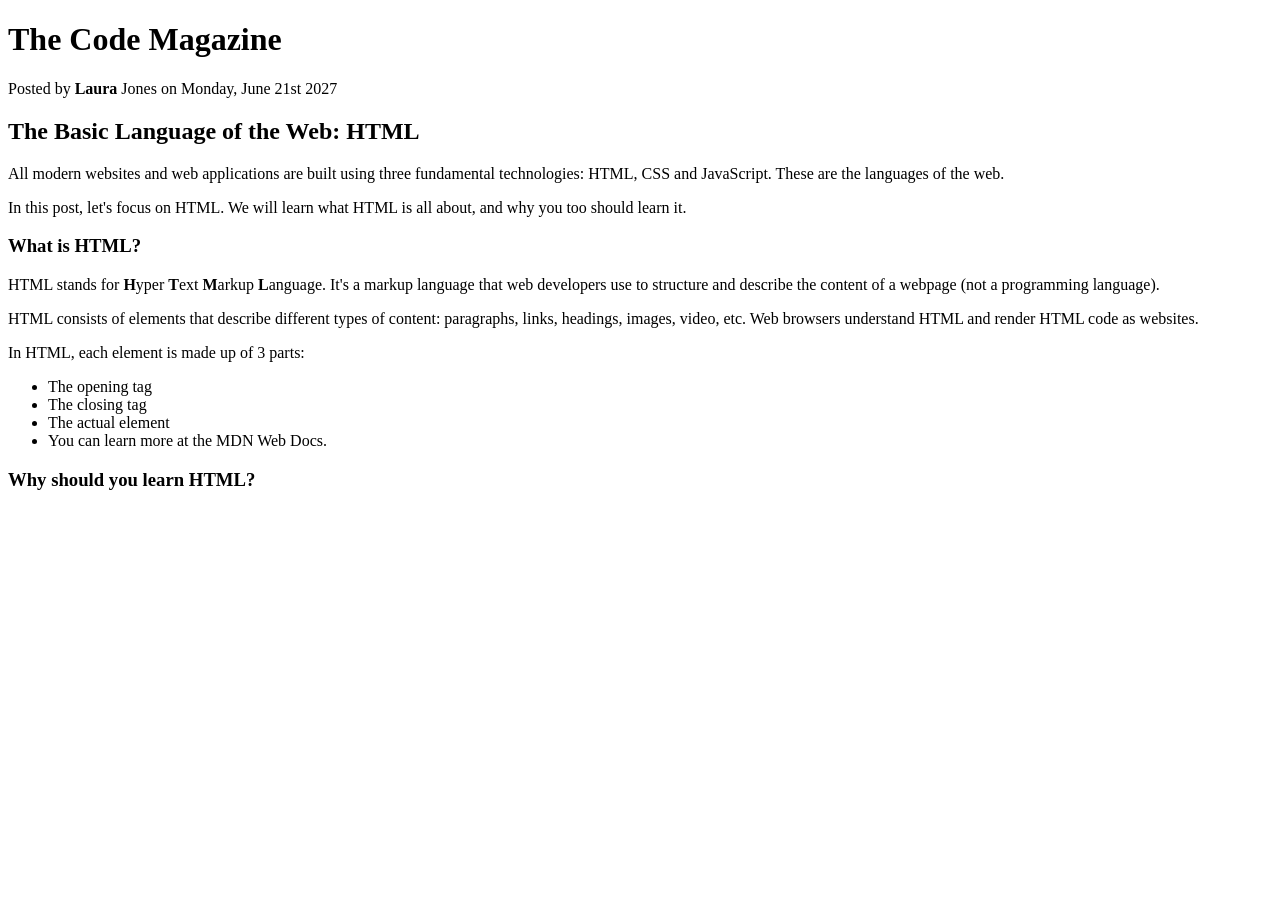
==== html_course/index.html @ 1e7afd39 "Initial HTML tutorial structure" ====
<!DOCTYPE html>
<html>
  <head>
    <title>The Basic Language of the Web: HTML</title>
</head>  

<body>
    <h1>The Code Magazine</h1>
    <p>Posted by <strong>Laura</strong> Jones on Monday, June 21st 2027 </p>

    <h2>The Basic Language of the Web: HTML</h2>

    <p>All modern websites and web applications are built using three fundamental technologies: HTML, CSS and JavaScript. These are the languages of the web.</p>

    <p>In this post, let's focus on HTML. We will learn what HTML is all about, and why you too should learn it.</p>

    <h3>What is HTML?</h3>

    <p>HTML stands for <strong>H</strong>yper <strong>T</strong>ext <strong>M</strong>arkup <strong>L</strong>anguage. It's a markup language that web developers use to structure and describe the content of a webpage (not a programming language).</p>
    <p>HTML consists of elements that describe different types of content: paragraphs, links, headings, images, video, etc. Web browsers understand HTML and render HTML code as websites.</p>
    
    <p>In HTML, each element is made up of 3 parts:</p>
<ul>
    <li> The opening tag</li>
     <li> The closing tag</li>
    <li>  The actual element</li>
    <li> You can learn more at the MDN Web Docs.</li>
</ul>

<h3>Why should you learn HTML?</h3>
 </body>
</html>
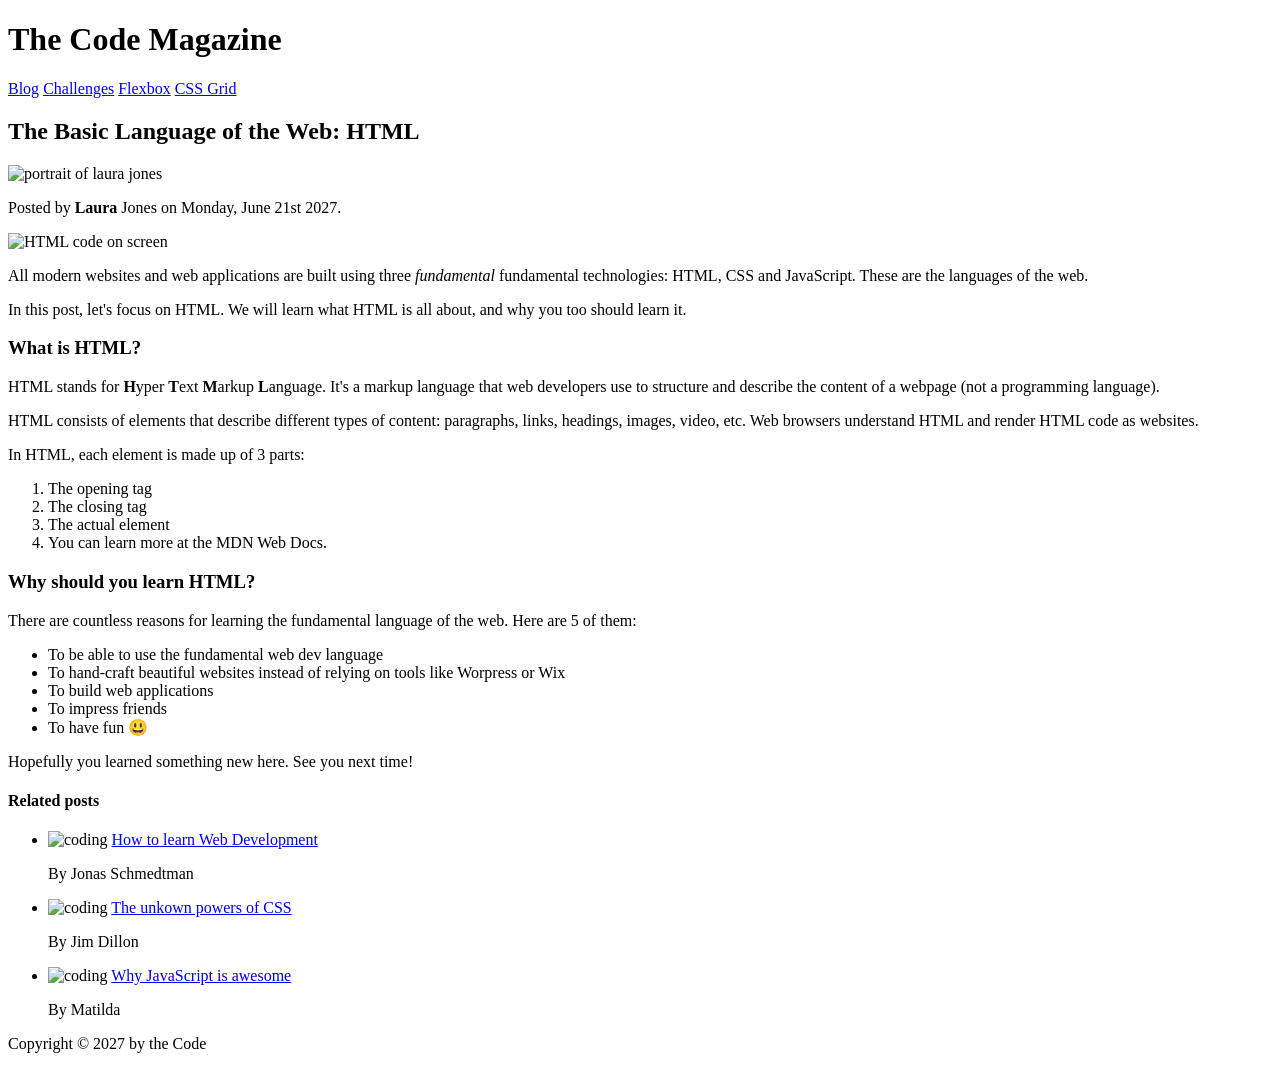
==== commit ae981dc2: "Reorganized files into correct folders" ====
--- a/html_course/index.html
+++ b/html_course/index.html
@@ -1,32 +1,120 @@
-<!DOCTYPE html>
+<!doctype html>
 <html>
   <head>
     <title>The Basic Language of the Web: HTML</title>
-</head>  
+  </head>
 
-<body>
-    <h1>The Code Magazine</h1>
-    <p>Posted by <strong>Laura</strong> Jones on Monday, June 21st 2027 </p>
+  <body>
+    <header>
+      <h1>The Code Magazine</h1>
 
-    <h2>The Basic Language of the Web: HTML</h2>
+      <nav>
+        <a href="#">Blog</a>
+        <a href="#">Challenges</a>
+        <a href="#">Flexbox</a>
+        <a href="#">CSS Grid</a>
+      </nav>
+    </header>
 
-    <p>All modern websites and web applications are built using three fundamental technologies: HTML, CSS and JavaScript. These are the languages of the web.</p>
+    <article>
+      <header>
+        <h2>The Basic Language of the Web: HTML</h2>
+        <img
+          src="pics/laura-jones.jpg"
+          alt="portrait of laura jones"
+          height="50"
+          width="50"
+        />
 
-    <p>In this post, let's focus on HTML. We will learn what HTML is all about, and why you too should learn it.</p>
+        <p>Posted by <strong>Laura</strong> Jones on Monday, June 21st 2027.</p>
 
-    <h3>What is HTML?</h3>
+        <img
+          src="pics/post-img.jpg"
+          alt="HTML code on screen"
+          width="500"
+          height="200"
+        />
+      </header>
 
-    <p>HTML stands for <strong>H</strong>yper <strong>T</strong>ext <strong>M</strong>arkup <strong>L</strong>anguage. It's a markup language that web developers use to structure and describe the content of a webpage (not a programming language).</p>
-    <p>HTML consists of elements that describe different types of content: paragraphs, links, headings, images, video, etc. Web browsers understand HTML and render HTML code as websites.</p>
-    
-    <p>In HTML, each element is made up of 3 parts:</p>
-<ul>
-    <li> The opening tag</li>
-     <li> The closing tag</li>
-    <li>  The actual element</li>
-    <li> You can learn more at the MDN Web Docs.</li>
-</ul>
+      <p>
+        All modern websites and web applications are built using three
+        <em>fundamental</em>
+        fundamental technologies: HTML, CSS and JavaScript. These are the
+        languages of the web.
+      </p>
 
-<h3>Why should you learn HTML?</h3>
- </body>
+      <p>
+        In this post, let's focus on HTML. We will learn what HTML is all about,
+        and why you too should learn it.
+      </p>
+
+      <h3>What is HTML?</h3>
+
+      <p>
+        HTML stands for <strong>H</strong>yper <strong>T</strong>ext
+        <strong>M</strong>arkup <strong>L</strong>anguage. It's a markup
+        language that web developers use to structure and describe the content
+        of a webpage (not a programming language).
+      </p>
+      <p>
+        HTML consists of elements that describe different types of content:
+        paragraphs, links, headings, images, video, etc. Web browsers understand
+        HTML and render HTML code as websites.
+      </p>
+
+      <p>In HTML, each element is made up of 3 parts:</p>
+      <ol>
+        <li>The opening tag</li>
+        <li>The closing tag</li>
+        <li>The actual element</li>
+        <li>You can learn more at the MDN Web Docs.</li>
+      </ol>
+
+      <h3>Why should you learn HTML?</h3>
+
+      <p>
+        There are countless reasons for learning the fundamental language of the
+        web. Here are 5 of them:
+      </p>
+      <ul>
+        <li>To be able to use the fundamental web dev language</li>
+        <li>
+          To hand-craft beautiful websites instead of relying on tools like
+          Worpress or Wix
+        </li>
+        <li>To build web applications</li>
+        <li>To impress friends</li>
+        <li>To have fun 😃</li>
+      </ul>
+
+      <p>Hopefully you learned something new here. See you next time!</p>
+    </article>
+
+    <aside>
+      <h4>Related posts</h4>
+      <ul>
+        <li>
+          <img src="pics/related-1.jpg" alt="coding" height="50" width="50" />
+          <a href="#">How to learn Web Development</a>
+          <p>By Jonas Schmedtman</p>
+        </li>
+
+        <li>
+          <img src="pics/related-2.jpg" alt="coding" height="50" width="50" />
+          <a href="#">The unkown powers of CSS</a>
+          <p>By Jim Dillon</p>
+        </li>
+
+        <li>
+          <img src="pics/related-3.jpg" alt="coding" height="50" width="50" />
+          <a href="#">Why JavaScript is awesome</a>
+          <p>By Matilda</p>
+        </li>
+      </ul>
+    </aside>
+
+    <footer>
+      <p>Copyright &copy; 2027 by the Code</p>
+    </footer>
+  </body>
 </html>
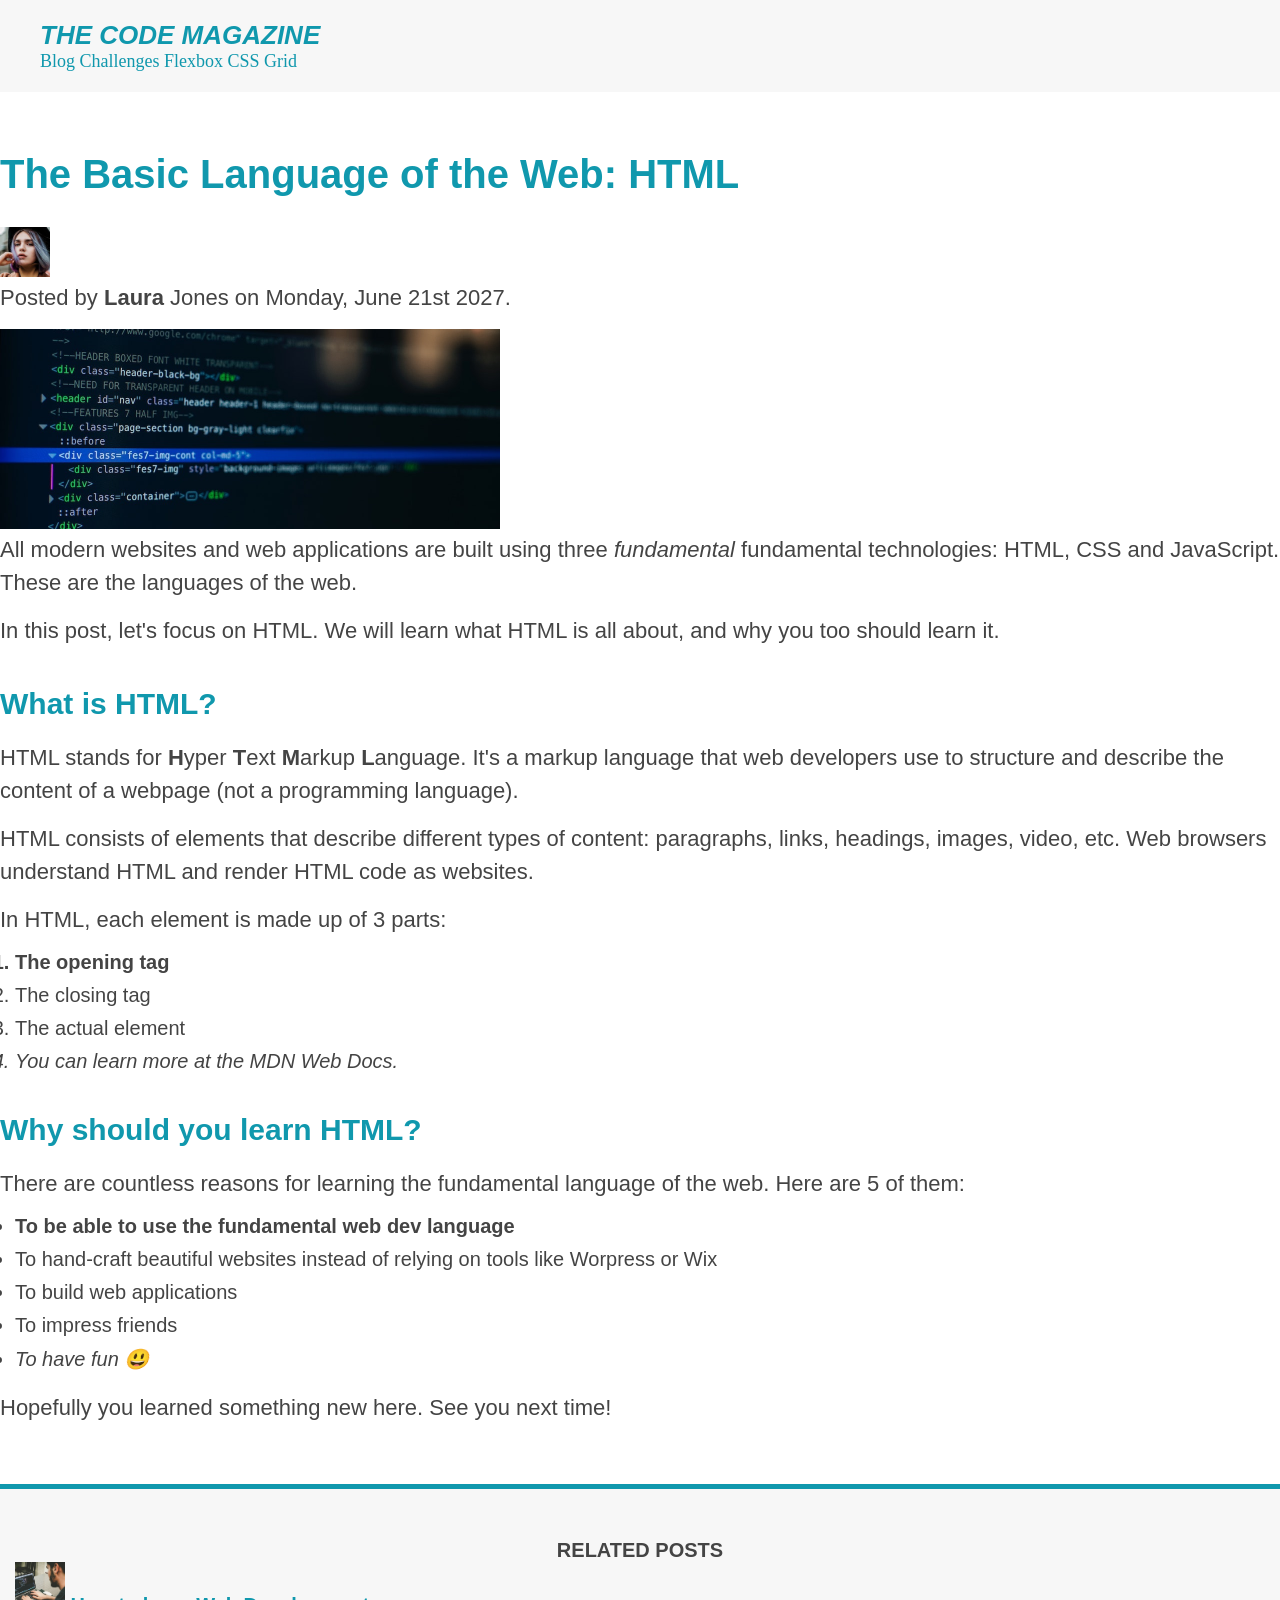
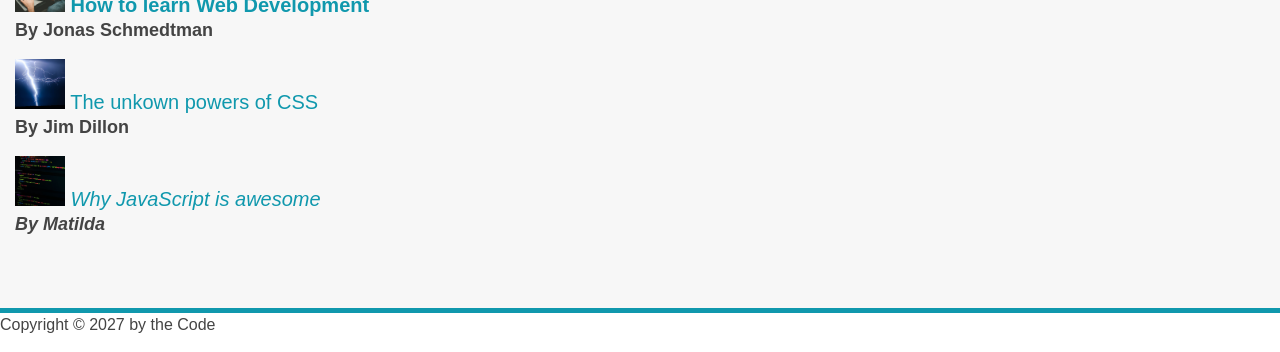
==== commit 28bd862f: "playing with colours,padding margins" ====
--- a/html_course/index.html
+++ b/html_course/index.html
@@ -1,11 +1,12 @@
 <!doctype html>
 <html>
   <head>
+    <link href="style.css" rel="stylesheet" />
     <title>The Basic Language of the Web: HTML</title>
   </head>
 
   <body>
-    <header>
+    <header class="main-header">
       <h1>The Code Magazine</h1>
 
       <nav>
@@ -92,23 +93,23 @@
 
     <aside>
       <h4>Related posts</h4>
-      <ul>
+      <ul class="related">
         <li>
           <img src="pics/related-1.jpg" alt="coding" height="50" width="50" />
           <a href="#">How to learn Web Development</a>
-          <p>By Jonas Schmedtman</p>
+          <p class="related-author">By Jonas Schmedtman</p>
         </li>
 
         <li>
           <img src="pics/related-2.jpg" alt="coding" height="50" width="50" />
           <a href="#">The unkown powers of CSS</a>
-          <p>By Jim Dillon</p>
+          <p class="related-author">By Jim Dillon</p>
         </li>
 
         <li>
           <img src="pics/related-3.jpg" alt="coding" height="50" width="50" />
           <a href="#">Why JavaScript is awesome</a>
-          <p>By Matilda</p>
+          <p class="related-author">By Matilda</p>
         </li>
       </ul>
     </aside>
--- a/html_course/style.css
+++ b/html_course/style.css
@@ -0,0 +1,138 @@
+* {
+  padding: 0;
+  margin: 0;
+}
+
+h1,
+h2,
+h3,
+h4,
+p,
+li {
+  font-family: sans-serif;
+  color: #444;
+}
+
+h1,
+h2,
+h3 {
+  color: #1098ad;
+}
+
+h1 {
+  font-size: 26px;
+  text-transform: uppercase;
+  font-style: italic;
+  color: #1098ad;
+}
+
+h2 {
+  font-size: 40px;
+  margin-bottom: 30px;
+}
+
+h3 {
+  font-size: 30px;
+  margin-bottom: 20px;
+  margin-top: 40px;
+}
+
+h4 {
+  font-size: 20px;
+  text-transform: uppercase;
+  text-align: center;
+}
+
+p {
+  font-size: 22px;
+  line-height: 1.5;
+  margin-bottom: 15px;
+}
+
+ul,
+ol {
+  margin-left: 15px;
+  margin-bottom: 20px;
+}
+
+li {
+  font-size: 20px;
+  margin-bottom: 10px;
+}
+
+li:lasht-child {
+  margin-bottom: 0;
+}
+
+footer p {
+  font-size: 16px;
+}
+
+.related-author {
+  font-size: 18px;
+  font-weight: bold;
+}
+
+.related {
+  list-style: none;
+}
+
+.main-header {
+  background-color: #f7f7f7;
+  padding: 20px 40px;
+  margin-bottom: 60px;
+}
+
+aside {
+  background-color: #f7f7f7;
+  border-top: 5px solid #1098ad;
+  border-bottom: 5px solid #1098ad;
+  padding: 50px 0px;
+}
+
+body {
+}
+
+li:first-child {
+  font-weight: bold;
+}
+
+li:last-child {
+  font-style: italic;
+}
+
+li:nth-child(even) {
+}
+
+/* conception
+article p:first-child {
+  color: red;
+}*/
+
+a:link {
+  color: #1098ad;
+  text-decoration: none;
+}
+
+a:visited {
+  color: #1098ad;
+}
+
+a:hover {
+  color: orangered;
+  font-weight: bold;
+  text-decoration: underline orangered;
+}
+
+a:active {
+  background-color: black;
+  font-style: italic;
+}
+
+article {
+  margin-bottom: 60px;
+}
+
+nav {
+  font-size: 18px;
+}
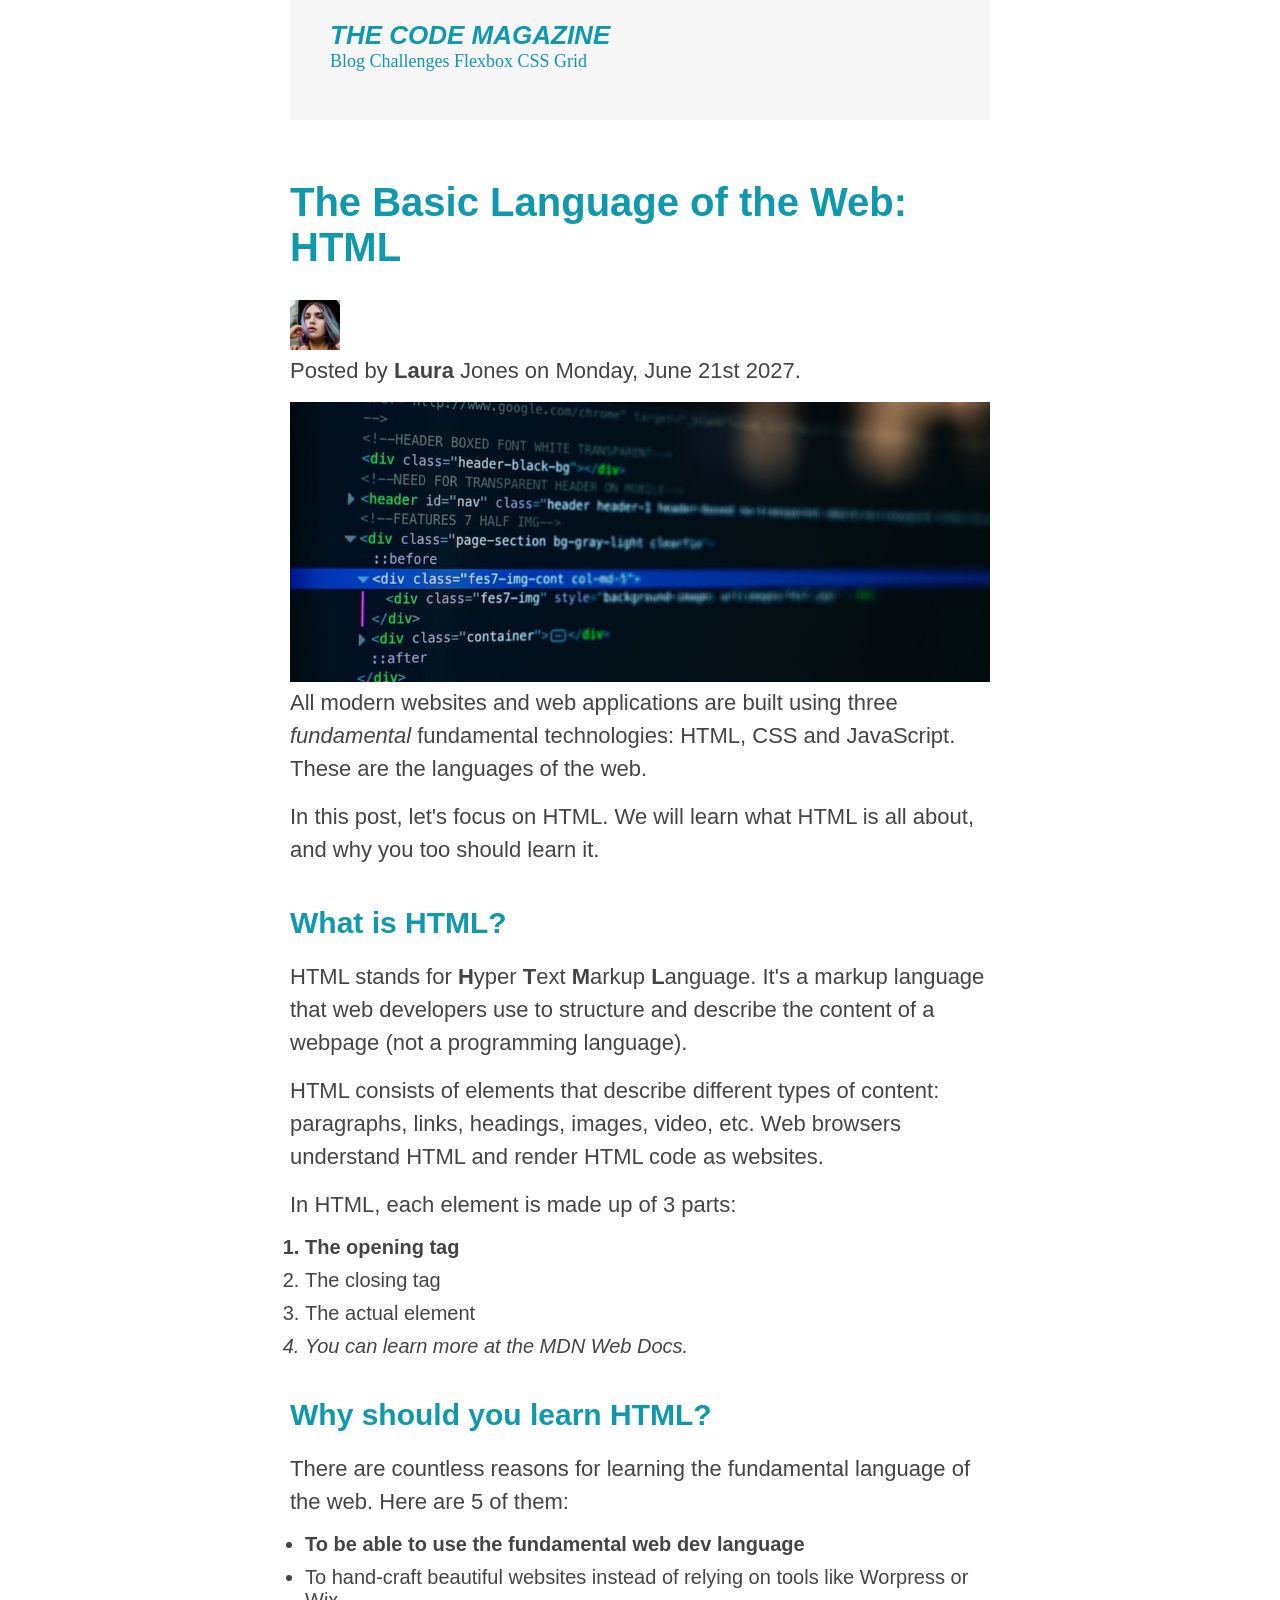
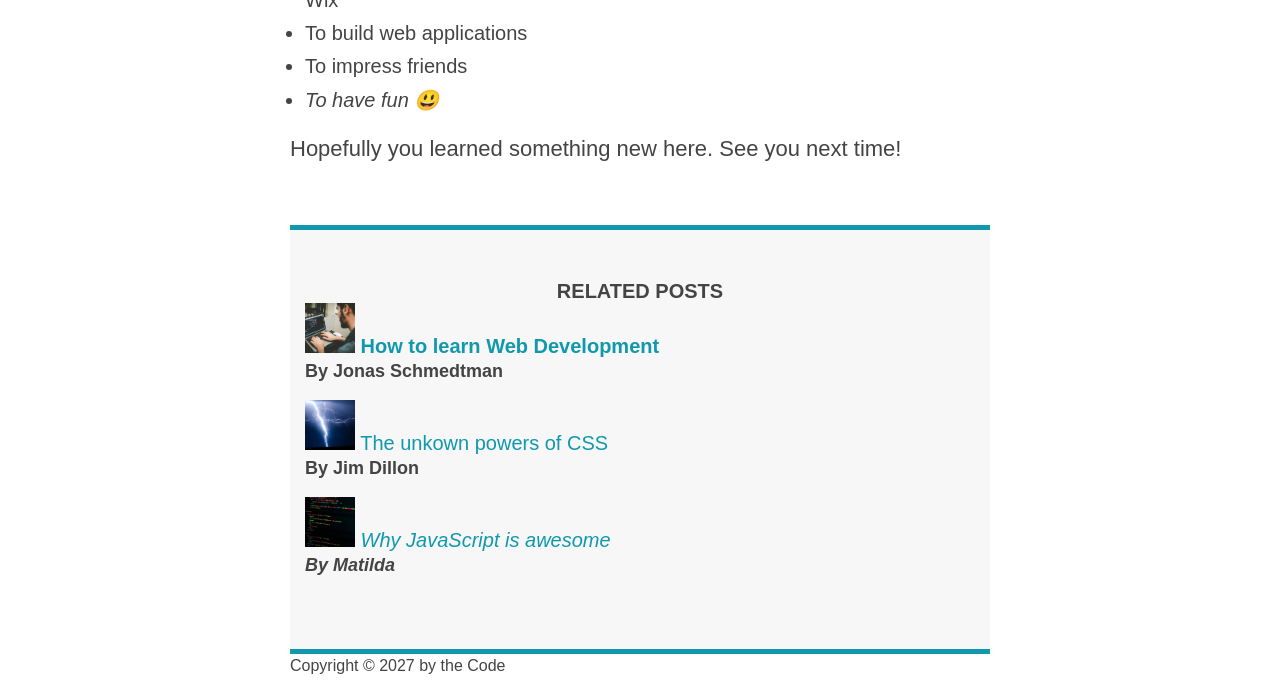
==== commit 0a8d414d: "centerd our page" ====
--- a/html_course/index.html
+++ b/html_course/index.html
@@ -6,116 +6,120 @@
   </head>
 
   <body>
-    <header class="main-header">
-      <h1>The Code Magazine</h1>
-
-      <nav>
-        <a href="#">Blog</a>
-        <a href="#">Challenges</a>
-        <a href="#">Flexbox</a>
-        <a href="#">CSS Grid</a>
-      </nav>
-    </header>
-
-    <article>
-      <header>
-        <h2>The Basic Language of the Web: HTML</h2>
-        <img
-          src="pics/laura-jones.jpg"
-          alt="portrait of laura jones"
-          height="50"
-          width="50"
-        />
-
-        <p>Posted by <strong>Laura</strong> Jones on Monday, June 21st 2027.</p>
-
-        <img
-          src="pics/post-img.jpg"
-          alt="HTML code on screen"
-          width="500"
-          height="200"
-        />
+    <div class="container">
+      <header class="main-header">
+        <h1>The Code Magazine</h1>
+        <nav>
+          <a href="#">Blog</a>
+          <a href="#">Challenges</a>
+          <a href="#">Flexbox</a>
+          <a href="#">CSS Grid</a>
+        </nav>
       </header>
 
-      <p>
-        All modern websites and web applications are built using three
-        <em>fundamental</em>
-        fundamental technologies: HTML, CSS and JavaScript. These are the
-        languages of the web.
-      </p>
+      <article>
+        <header>
+          <h2>The Basic Language of the Web: HTML</h2>
+          <img
+            src="pics/laura-jones.jpg"
+            alt="portrait of laura jones"
+            height="50"
+            width="50"
+          />
 
-      <p>
-        In this post, let's focus on HTML. We will learn what HTML is all about,
-        and why you too should learn it.
-      </p>
+          <p>
+            Posted by <strong>Laura</strong> Jones on Monday, June 21st 2027.
+          </p>
 
-      <h3>What is HTML?</h3>
+          <img
+            class="post-img"
+            src="pics/post-img.jpg"
+            alt="HTML code on screen"
+            width="500"
+            height="200"
+          />
+        </header>
 
-      <p>
-        HTML stands for <strong>H</strong>yper <strong>T</strong>ext
-        <strong>M</strong>arkup <strong>L</strong>anguage. It's a markup
-        language that web developers use to structure and describe the content
-        of a webpage (not a programming language).
-      </p>
-      <p>
-        HTML consists of elements that describe different types of content:
-        paragraphs, links, headings, images, video, etc. Web browsers understand
-        HTML and render HTML code as websites.
-      </p>
+        <p>
+          All modern websites and web applications are built using three
+          <em>fundamental</em>
+          fundamental technologies: HTML, CSS and JavaScript. These are the
+          languages of the web.
+        </p>
 
-      <p>In HTML, each element is made up of 3 parts:</p>
-      <ol>
-        <li>The opening tag</li>
-        <li>The closing tag</li>
-        <li>The actual element</li>
-        <li>You can learn more at the MDN Web Docs.</li>
-      </ol>
+        <p>
+          In this post, let's focus on HTML. We will learn what HTML is all
+          about, and why you too should learn it.
+        </p>
 
-      <h3>Why should you learn HTML?</h3>
+        <h3>What is HTML?</h3>
 
-      <p>
-        There are countless reasons for learning the fundamental language of the
-        web. Here are 5 of them:
-      </p>
-      <ul>
-        <li>To be able to use the fundamental web dev language</li>
-        <li>
-          To hand-craft beautiful websites instead of relying on tools like
-          Worpress or Wix
-        </li>
-        <li>To build web applications</li>
-        <li>To impress friends</li>
-        <li>To have fun 😃</li>
-      </ul>
+        <p>
+          HTML stands for <strong>H</strong>yper <strong>T</strong>ext
+          <strong>M</strong>arkup <strong>L</strong>anguage. It's a markup
+          language that web developers use to structure and describe the content
+          of a webpage (not a programming language).
+        </p>
+        <p>
+          HTML consists of elements that describe different types of content:
+          paragraphs, links, headings, images, video, etc. Web browsers
+          understand HTML and render HTML code as websites.
+        </p>
 
-      <p>Hopefully you learned something new here. See you next time!</p>
-    </article>
+        <p>In HTML, each element is made up of 3 parts:</p>
+        <ol>
+          <li>The opening tag</li>
+          <li>The closing tag</li>
+          <li>The actual element</li>
+          <li>You can learn more at the MDN Web Docs.</li>
+        </ol>
 
-    <aside>
-      <h4>Related posts</h4>
-      <ul class="related">
-        <li>
-          <img src="pics/related-1.jpg" alt="coding" height="50" width="50" />
-          <a href="#">How to learn Web Development</a>
-          <p class="related-author">By Jonas Schmedtman</p>
-        </li>
+        <h3>Why should you learn HTML?</h3>
 
-        <li>
-          <img src="pics/related-2.jpg" alt="coding" height="50" width="50" />
-          <a href="#">The unkown powers of CSS</a>
-          <p class="related-author">By Jim Dillon</p>
-        </li>
+        <p>
+          There are countless reasons for learning the fundamental language of
+          the web. Here are 5 of them:
+        </p>
+        <ul>
+          <li>To be able to use the fundamental web dev language</li>
+          <li>
+            To hand-craft beautiful websites instead of relying on tools like
+            Worpress or Wix
+          </li>
+          <li>To build web applications</li>
+          <li>To impress friends</li>
+          <li>To have fun 😃</li>
+        </ul>
 
-        <li>
-          <img src="pics/related-3.jpg" alt="coding" height="50" width="50" />
-          <a href="#">Why JavaScript is awesome</a>
-          <p class="related-author">By Matilda</p>
-        </li>
-      </ul>
-    </aside>
+        <p>Hopefully you learned something new here. See you next time!</p>
+      </article>
 
-    <footer>
-      <p>Copyright &copy; 2027 by the Code</p>
-    </footer>
+      <aside>
+        <h4>Related posts</h4>
+        <ul class="related">
+          <li>
+            <img src="pics/related-1.jpg" alt="coding" height="50" width="50" />
+            <a href="#">How to learn Web Development</a>
+            <p class="related-author">By Jonas Schmedtman</p>
+          </li>
+
+          <li>
+            <img src="pics/related-2.jpg" alt="coding" height="50" width="50" />
+            <a href="#">The unkown powers of CSS</a>
+            <p class="related-author">By Jim Dillon</p>
+          </li>
+
+          <li>
+            <img src="pics/related-3.jpg" alt="coding" height="50" width="50" />
+            <a href="#">Why JavaScript is awesome</a>
+            <p class="related-author">By Matilda</p>
+          </li>
+        </ul>
+      </aside>
+
+      <footer>
+        <p>Copyright &copy; 2027 by the Code</p>
+      </footer>
+    </div>
   </body>
 </html>
--- a/html_course/style.css
+++ b/html_course/style.css
@@ -11,6 +11,20 @@
 li {
   font-family: sans-serif;
   color: #444;
+}
+
+main-header {
+  background-color: #f7f7f7;
+  padding: 20px 40px;
+  margin-bottom: 60px;
+  height: 80px;
+}
+
+aside {
+  background-color: #f7f7f7;
+  border-top: 5px solid #1098ad;
+  border-bottom: 5px solid #1098ad;
+  padding: 50px 0px;
 }
 
 h1,
@@ -81,6 +95,7 @@
   background-color: #f7f7f7;
   padding: 20px 40px;
   margin-bottom: 60px;
+  height: 80px;
 }
 
 aside {
@@ -91,6 +106,13 @@
 }
 
 body {
+}
+
+.container {
+  width: 700px;
+  /*margin-left: auto;
+  margin-right: auto;*/
+  margin: 0 auto;
 }
 
 li:first-child {
@@ -136,3 +158,8 @@
 nav {
   font-size: 18px;
 }
+
+.post-img {
+  width: 100%;
+  height: auto;
+}
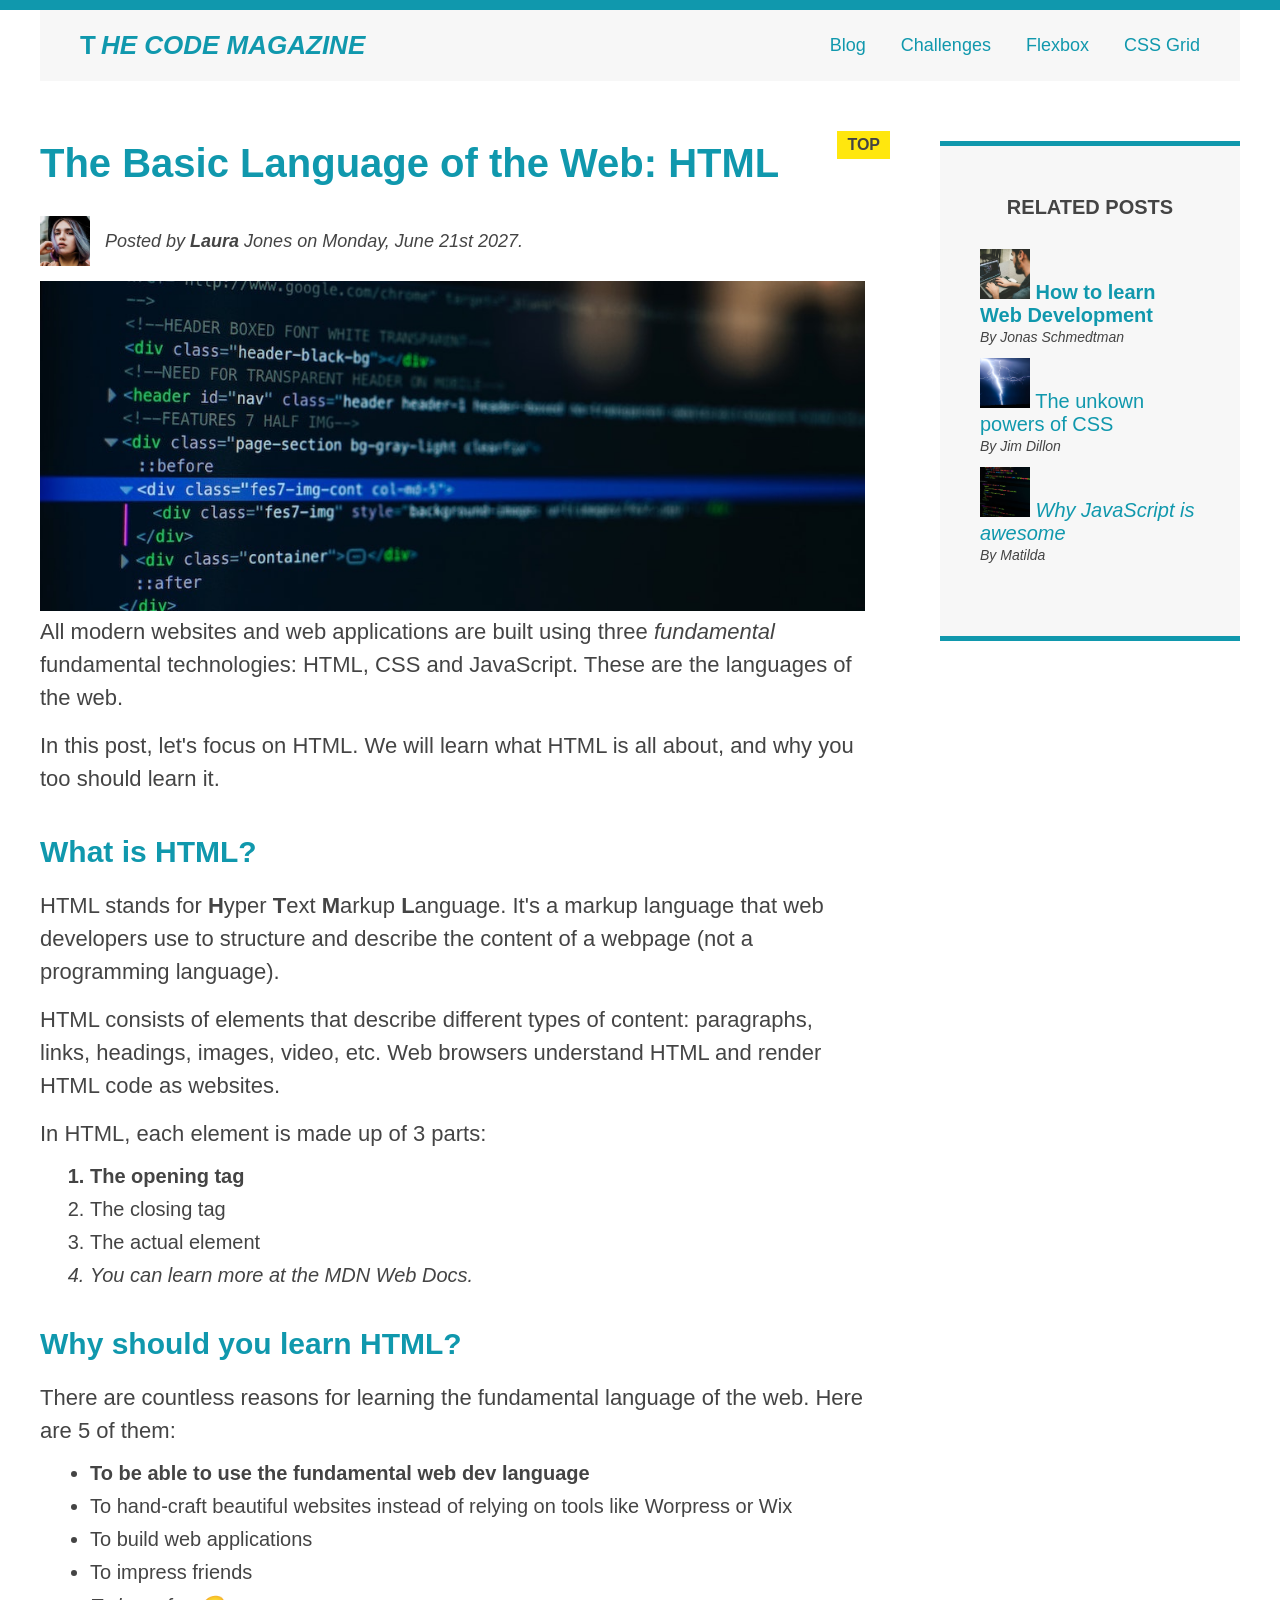
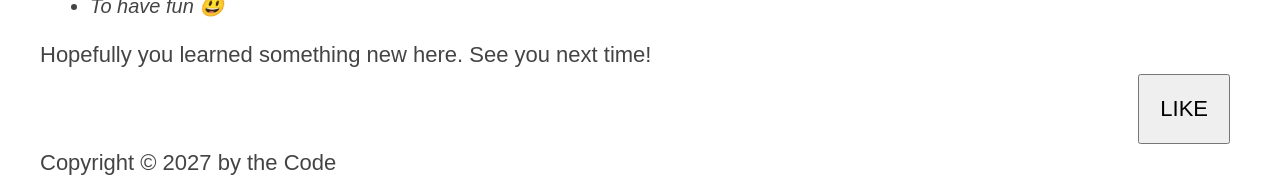
==== commit 4537fe2f: "css layouts" ====
--- a/html_course/index.html
+++ b/html_course/index.html
@@ -12,24 +12,27 @@
         <nav>
           <a href="#">Blog</a>
           <a href="#">Challenges</a>
-          <a href="#">Flexbox</a>
-          <a href="#">CSS Grid</a>
+          <a href="flexbox.html">Flexbox</a>
+          <a href="css-grid.html">CSS Grid</a>
         </nav>
       </header>
 
       <article>
         <header>
           <h2>The Basic Language of the Web: HTML</h2>
-          <img
-            src="pics/laura-jones.jpg"
-            alt="portrait of laura jones"
-            height="50"
-            width="50"
-          />
+          <div class="author-box">
+            <img
+              src="pics/laura-jones.jpg"
+              alt="portrait of laura jones"
+              height="50"
+              width="50"
+              class="author-img"
+            />
 
-          <p>
-            Posted by <strong>Laura</strong> Jones on Monday, June 21st 2027.
-          </p>
+            <p id="author" class="author">
+              Posted by <strong>Laura</strong> Jones on Monday, June 21st 2027.
+            </p>
+          </div>
 
           <img
             class="post-img"
@@ -38,6 +41,7 @@
             width="500"
             height="200"
           />
+          <button>LIKE</button>
         </header>
 
         <p>
--- a/html_course/style.css
+++ b/html_course/style.css
@@ -1,32 +1,58 @@
 * {
+  /* border-top: 10px solid #1098ad; */
+  margin: 0;
   padding: 0;
-  margin: 0;
-}
-
-h1,
-h2,
-h3,
-h4,
-p,
-li {
+  box-sizing: border-box;
+}
+
+/* PAGE SECTIONS */
+body {
+  color: #444;
   font-family: sans-serif;
-  color: #444;
-}
-
-main-header {
+
+  border-top: 10px solid #1098ad;
+  position: relative;
+}
+
+.container {
+  width: 1200px;
+  /* margin-left: auto;
+  margin-right: auto; */
+  margin: 0 auto;
+}
+
+.main-header {
   background-color: #f7f7f7;
+  /* padding: 20px;
+  padding-left: 40px;
+  padding-right: 40px; */
   padding: 20px 40px;
-  margin-bottom: 60px;
-  height: 80px;
+  /* margin-bottom: 60px; */
+  /* height: 80px; */
+}
+
+nav {
+  font-size: 18px;
+  /* text-align: center; */
+}
+
+article {
+  /* margin-bottom: 60px; */
+}
+
+.post-header {
+  margin-bottom: 40px;
+  /* position: relative; */
 }
 
 aside {
   background-color: #f7f7f7;
   border-top: 5px solid #1098ad;
   border-bottom: 5px solid #1098ad;
-  padding: 50px 0px;
-}
-
+  padding: 50px 40px;
+}
+
+/* SMALLER ELEMENTS */
 h1,
 h2,
 h3 {
@@ -37,7 +63,6 @@
   font-size: 26px;
   text-transform: uppercase;
   font-style: italic;
-  color: #1098ad;
 }
 
 h2 {
@@ -55,6 +80,7 @@
   font-size: 20px;
   text-transform: uppercase;
   text-align: center;
+  margin-bottom: 30px;
 }
 
 p {
@@ -65,20 +91,34 @@
 
 ul,
 ol {
-  margin-left: 15px;
+  margin-left: 50px;
   margin-bottom: 20px;
 }
 
 li {
   font-size: 20px;
   margin-bottom: 10px;
-}
-
-li:lasht-child {
+  /* display: inline; */
+}
+
+li:last-child {
   margin-bottom: 0;
 }
 
-footer p {
+/* footer p {
+  font-size: 16px;
+} */
+
+/* article header p {
+  font-style: italic;
+} */
+
+#author {
+  font-style: italic;
+  font-size: 18px;
+}
+
+#copyright {
   font-size: 16px;
 }
 
@@ -87,33 +127,22 @@
   font-weight: bold;
 }
 
+/* ul {
+  list-style: none;
+} */
+
 .related {
   list-style: none;
-}
-
-.main-header {
-  background-color: #f7f7f7;
-  padding: 20px 40px;
-  margin-bottom: 60px;
-  height: 80px;
-}
-
-aside {
-  background-color: #f7f7f7;
-  border-top: 5px solid #1098ad;
-  border-bottom: 5px solid #1098ad;
-  padding: 50px 0px;
+  margin-left: 0;
 }
 
 body {
-}
-
-.container {
-  width: 700px;
-  /*margin-left: auto;
-  margin-right: auto;*/
-  margin: 0 auto;
-}
+  /* background-color: orangered; */
+}
+
+/* .first-li {
+  font-weight: bold;
+} */
 
 li:first-child {
   font-weight: bold;
@@ -124,19 +153,22 @@
 }
 
 li:nth-child(even) {
-}
-
-/* conception
+  /* color: red; */
+}
+
+/* Misconception: this won't work! */
 article p:first-child {
   color: red;
-}*/
-
+}
+
+/* Styling links */
 a:link {
   color: #1098ad;
   text-decoration: none;
 }
 
 a:visited {
+  /* color: #777; */
   color: #1098ad;
 }
 
@@ -150,16 +182,218 @@
   background-color: black;
   font-style: italic;
 }
-
-article {
-  margin-bottom: 60px;
-}
-
-nav {
-  font-size: 18px;
-}
+/* LVHA */
 
 .post-img {
   width: 100%;
   height: auto;
 }
+
+nav a:link {
+  /* background-color: orangered;
+  margin: 20px;
+  padding: 20px;
+
+  display: block; */
+
+  margin-right: 30px;
+  display: inline-block;
+}
+
+nav a:link:last-child {
+  margin-right: 0;
+}
+
+button {
+  font-size: 22px;
+  padding: 20px;
+  cursor: pointer;
+
+  position: absolute;
+  /* top: 50px;
+  left: 50px; */
+  bottom: 50px;
+  right: 50px;
+}
+
+h1::first-letter {
+  font-style: normal;
+  margin-right: 5px;
+}
+
+h3 + p::first-line {
+  /* color: red; */
+}
+
+h2 {
+  /* background-color: orange; */
+  position: relative;
+}
+
+h2::before {
+  content: "TOP";
+  background-color: #ffe70e;
+  color: #444;
+  font-size: 16px;
+  font-weight: bold;
+  display: inline-block;
+  padding: 5px 10px;
+  position: absolute;
+  top: -10px;
+  right: -25px;
+}
+
+/* Resolving conflicts */
+/* #copyright {
+  color: red;
+}
+
+.copyright {
+  color: blue;
+}
+
+.text {
+  color: yellow;
+}
+
+footer p {
+  color: green !important;
+} */
+
+/* nav a:link,
+nav p {
+  font-size: 18px;
+} */
+
+/* FLOATS */
+/*
+.author-img {
+  float: left;
+  margin-bottom: 20px;
+}
+
+.author {
+  float: left;
+  margin-top: 10px;
+  margin-left: 20px;
+}
+
+h1 {
+  float: left;
+}
+
+nav {
+  float: right;
+}
+
+.clear {
+  clear: both;
+}
+
+.clearfix::after {
+  clear: both;
+  content: "";
+  display: block;
+}
+
+article {
+  width: 825px;
+  float: left;
+}
+
+aside {
+  width: 300px;
+  float: right;
+}
+
+footer {
+  clear: both;
+}
+*/
+
+/* FLEXBOX */
+.main-header {
+  display: flex;
+  align-items: center;
+  justify-content: space-between;
+}
+
+.author-box {
+  display: flex;
+  align-items: center;
+  margin-bottom: 15px;
+}
+
+.author {
+  margin-bottom: 0;
+  margin-left: 15px;
+}
+
+.related-post {
+  display: flex;
+  align-items: center;
+  gap: 20px;
+  margin-bottom: 30px;
+}
+
+.related-link:link {
+  font-size: 17px;
+  font-weight: bold;
+  font-style: normal;
+  margin-bottom: 5px;
+  display: block;
+}
+
+.related-author {
+  margin-bottom: 0;
+  font-size: 14px;
+  font-weight: normal;
+  font-style: italic;
+}
+
+/* FLEXBOX LAYOUT */
+/* .row {
+  display: flex;
+  align-items: flex-start;
+  gap: 75px;
+  margin-bottom: 60px;
+}
+
+article {
+  flex: 1;
+  margin-bottom: 0;
+}
+
+aside {
+  
+  DEFAULTS:
+  flex-grow: 0;
+  flex-shrink: 1;
+  flex-basis: auto;
+
+  flex: 0 0 300px;
+} */
+
+/* CSS GRID LAYOUT */
+.container {
+  display: grid;
+  grid-template-columns: 1fr 300px;
+  column-gap: 75px;
+  row-gap: 60px;
+  align-items: start;
+}
+
+.main-header {
+  /* grid-column: 1 / span 2; */
+  grid-column: 1 / -1;
+}
+
+article {
+}
+
+aside {
+}
+
+footer {
+  grid-column: 1 / -1;
+}
